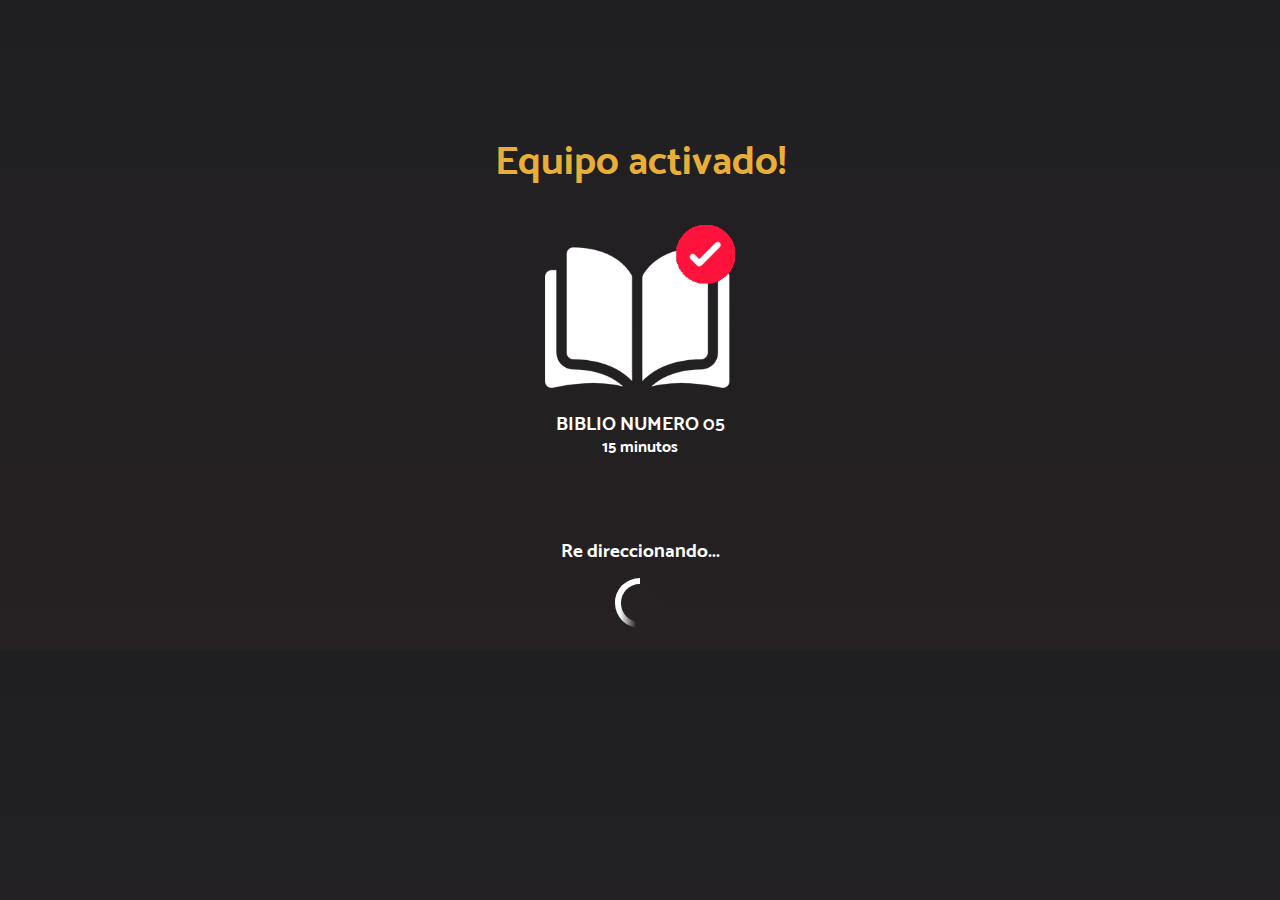
==== html/active.html @ db938f58 "active page" ====
<!DOCTYPE html>
<html lang="en">
<head>
    <meta charset="UTF-8">
    <meta name="viewport" content="width=device-width, initial-scale=1.0">
    <meta http-equiv="X-UA-Compatible" content="ie=edge">
    <title>Document</title>
    <link rel="shortcut icon" href="../Img/icono.ico">
    <link rel="stylesheet" href="../css/active.css">
</head>
<body class="body">
    <section id="active-device-section">
        <div id="active-device-main-div" class="Column">
            <div id="active-device-text">
                <p class="Font-main">Equipo activado!</p>
            </div>
            <div id="active-device-icon">
                <img src="../Img/bookOK.png" alt="Device active" id="bookimg">
            </div>
            <div id="active-device-description">
                <p class="Font-secundary">BIBLIO NUMERO 05</p>
                <p class="Font-p">15 minutos</p>
            </div>
        </div>
    </section>
    <section id="redirecting-section">
        <div id="redirecting-main-div" class="Column">
            <div id="redirecting-text">
                <p class="Font-secundary">Re direccionando...</p>
            </div>
            <div id="contenedor">
                <div class="loader" id="loader"></div>
            </div>
        </div>
    </section>
</body>
</html>
---- css/active.css ----
@font-face{
    font-family: Mosk; src: url('../font/MoskNormal400.ttf');
    font-family: Mosk; font-weight: bold; src: url('../font/MoskBold700.ttf');
}
/*#region Classes*/
.body{
    cursor: url('../Img/Cursor_pointer.png'), auto;
    background-color: red; /* For browsers that do not support gradients */
    background-image: linear-gradient(#1f1f22, #262122);
}
.Font{
    font-family: Mosk;
    color: white;
    font-size: 1.8em;
}
.Font-main{
    font-family: Mosk;
    color: #e8af38;
    font-size: 2.5em;
}
.Font-secundary{
    font-family: Mosk;
    color: white;
    font-size: 1.2em;
    margin-bottom: 0em;
}
.Font-p{
    font-family: Mosk;
    color: white;
    font-size: 1em;
    margin-top: 0em;
}
.Column{
    display: flex;
    flex-direction: column;
    align-items: center;
    text-align: center;
}
/*#endregion*/

/*#region IDs*/
#active-device-section{
    margin-top: 6em;
    margin-bottom: 3em;
}
#bookimg{
    width: 190px;
}
#active-device-description{
    font-size: 1em;
}
#redirecting-text{
    margin-bottom: 0em;
}
#redirecting-section{
    margin-bottom: 0em;
}
/*#endregion*/

/*#region Loader*/
.loader {
    font-size: 10px;
    margin: 30% auto;
    text-indent: -9999em;
    width: 5em;
    height: 5em;
    border-radius: 50%;
    background: #ffffff;
    background: -moz-linear-gradient(left, #ffffff 10%, rgba(255, 255, 255, 0) 42%);
    background: -webkit-linear-gradient(left, #ffffff 10%, rgba(255, 255, 255, 0) 42%);
    background: -o-linear-gradient(left, #ffffff 10%, rgba(255, 255, 255, 0) 42%);
    background: -ms-linear-gradient(left, #ffffff 10%, rgba(255, 255, 255, 0) 42%);
    background: linear-gradient(to right, #ffffff 10%, rgba(255, 255, 255, 0) 42%);
    position: relative;
    -webkit-animation: load3 1.4s infinite linear;
    animation: load3 1.4s infinite linear;
  }
  .loader:before {
    width: 50%;
    height: 50%;
    background: #FFF;
    border-radius: 100% 0 0 0;
    position: absolute;
    top: 0;
    left: 0;
    content: '';
  }
  .loader:after {
    background: #262122;
    width: 75%;
    height: 75%;
    border-radius: 50%;
    content: '';
    margin: auto;
    position: absolute;
    top: 0;
    left: 0;
    bottom: 0;
    right: 0;
  }
  @-webkit-keyframes load3 {
    0% {
      -webkit-transform: rotate(0deg);
      transform: rotate(0deg);
    }
    100% {
      -webkit-transform: rotate(360deg);
      transform: rotate(360deg);
    }
  }
  @keyframes load3 {
    0% {
      -webkit-transform: rotate(0deg);
      transform: rotate(0deg);
    }
    100% {
      -webkit-transform: rotate(360deg);
      transform: rotate(360deg);
    }
  }
  /*#endregion*/
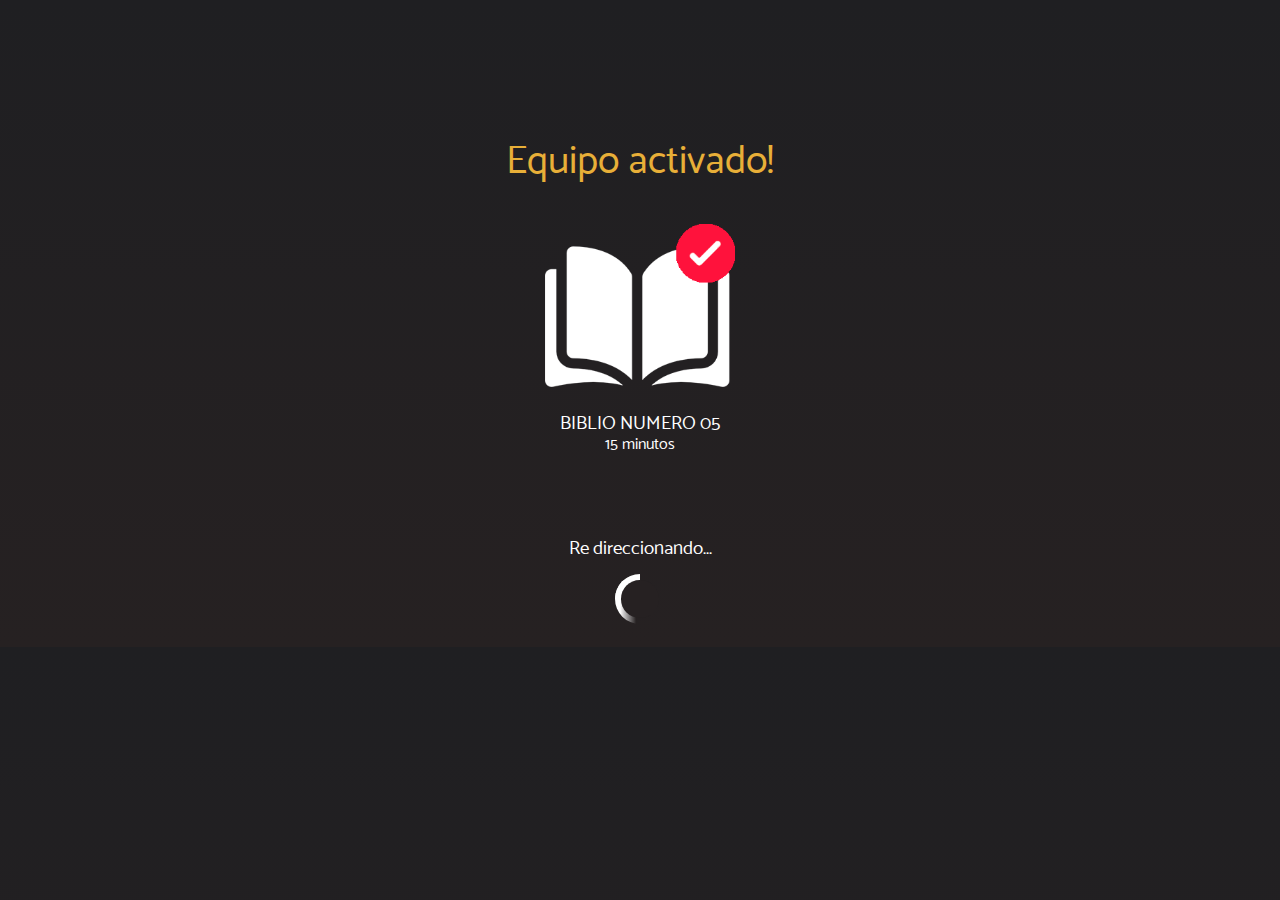
==== commit 4ae53bc8: "changes and add pc html" ====
--- a/html/active.html
+++ b/html/active.html
@@ -4,7 +4,7 @@
     <meta charset="UTF-8">
     <meta name="viewport" content="width=device-width, initial-scale=1.0">
     <meta http-equiv="X-UA-Compatible" content="ie=edge">
-    <title>Document</title>
+    <title>Pc activo</title>
     <link rel="shortcut icon" href="../Img/icono.ico">
     <link rel="stylesheet" href="../css/active.css">
 </head>
--- a/css/active.css
+++ b/css/active.css
@@ -1,11 +1,13 @@
 @font-face{
-    font-family: Mosk; src: url('../font/MoskNormal400.ttf');
-    font-family: Mosk; font-weight: bold; src: url('../font/MoskBold700.ttf');
+  font-family: Mosk; font-weight: normal; src: url('../font/MoskNormal400.ttf');
+}
+@font-face{
+  font-family: Mosk; font-weight: bold; src: url('../font/MoskBold700.ttf');
 }
 /*#region Classes*/
 .body{
     cursor: url('../Img/Cursor_pointer.png'), auto;
-    background-color: red; /* For browsers that do not support gradients */
+    background-color: #1f1f22; /* For browsers that do not support gradients */
     background-image: linear-gradient(#1f1f22, #262122);
 }
 .Font{
